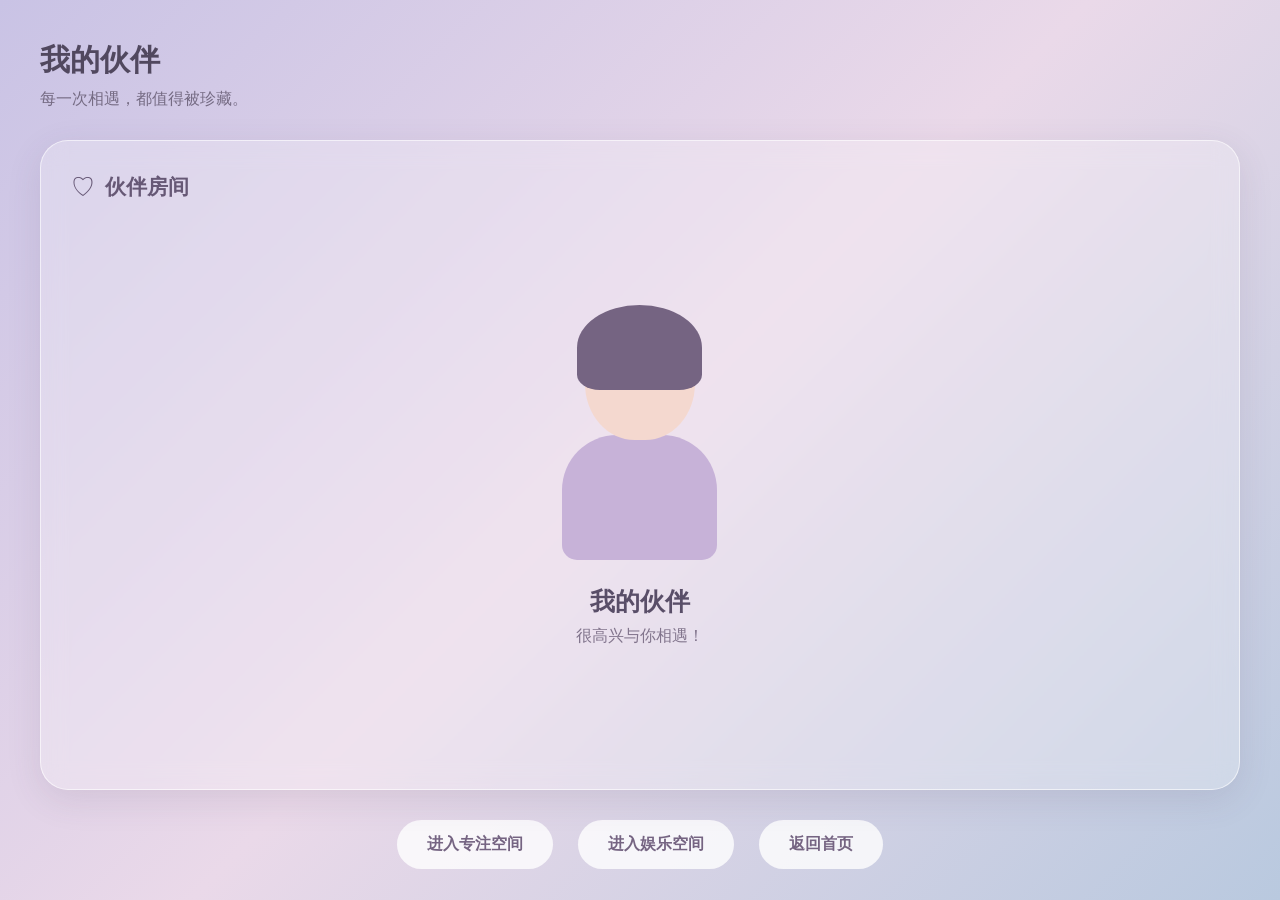
==== frontend/companion.html @ 2e96fd87 "Add files via upload" ====
<!--
<!DOCTYPE html>
<html lang="zh-CN">
<head>
    <meta charset="UTF-8">
    <meta name="viewport" content="width=device-width, initial-scale=1.0">
    <title>我的伙伴 - StarMate</title>

    <link rel="stylesheet" href="css/common.css">
    <link rel="stylesheet" href="css/room.css">
</head>

<body>

    <header>
        <h1>我的伙伴</h1>
        <p>欢迎回到你们的小天地</p>
    </header>

    <main>

        <section>
            <h2>伙伴信息</h2>
            <div id="petInfo">
                <p>伙伴名称：暂未创建</p>
                <p>伙伴等级：Lv.1</p>
                <p>伙伴经验：0</p>
            </div>
        </section>

        <section>
            <h2>伙伴房间</h2>
            <div id="room">
                <p>这里将展示你的伙伴和房间背景</p>
            </div>
        </section>

        <section>
            <h2>成长记录</h2>
            <div id="growthInfo">
                <p>这里将展示伙伴的成长情况</p>
            </div>
        </section>

        <nav>
            <a href="focus.html">进入专注空间</a>
            <a href="entertainment.html">进入娱乐空间</a>
            <a href="index.html">返回首页</a>
        </nav>

    </main>

</body>
</html>
-->


<!DOCTYPE html>
<html lang="zh-CN">
<head>
    <meta charset="UTF-8">
    <meta name="viewport" content="width=device-width, initial-scale=1.0">
    <title>StarMate - 我的伙伴</title>

    <link rel="stylesheet" href="css/style.css">
    <link rel="stylesheet" href="css/companion.css">
</head>

<body>

<div class="app-container">

    <!-- 右侧主体区域 -->
    <main class="companion-main">

        <!-- 页面标题 -->
        <header class="page-header">
            <h1>我的伙伴</h1>
            <p>每一次相遇，都值得被珍藏。</p>
        </header>


        <!-- 伙伴房间 -->
        <section class="companion-room">

            <div class="room-title">
                <span>♡</span>
                <h2>伙伴房间</h2>
            </div>

            <!-- 有伙伴时显示 -->
            <div class="companion-display" id="companion-display">

                <div class="companion-character">

                    <div class="companion-head"></div>
                    <div class="companion-hair"></div>
                    <div class="companion-body"></div>

                </div>

                <div class="companion-info">
                    <h2 id="companion-name">我的伙伴</h2>
                    <p>很高兴与你相遇！</p>
                </div>

            </div>

            <!-- 没有伙伴时显示 -->
            <div class="empty-state" id="empty-state">
                <div class="empty-icon">♡</div>
                <h2>暂未创建伙伴</h2>
                <p>创建一位属于你的伙伴，开启新的故事吧。</p>

                <a href="create.html" class="create-link">
                    创建伙伴
                </a>
            </div>

        </section>

        <div class="companion-actions">
            <a href="focus.html" class="action-btn">进入专注空间</a>

            <a href="entertainment.html" class="action-btn">进入娱乐空间</a>

            <a href="index.html" class="action-btn">返回首页</a>
        </div>

    </main>

</div>

<script src="js/companion.js"></script>

</body>
</html>
---- frontend/css/common.css ----
/* 页面基本设置 
body {
    margin: 0;
    padding: 0;
    font-family: "Microsoft YaHei", sans-serif;
    background-color: #F8F5FF;
    color: #454052;
    text-align: center;
}*/

/* 顶部区域 对应html中的header标签
header {
    padding: 30px;
    background-color: #E9DFFF;
}*/

/* 主内容区域 
main {
    margin: 80px auto;
    padding: 30px;
}*/

/* 导航区域 
nav {
    margin-top: 40px;
}*/

/* 导航按钮 
nav a {  
    display: inline-block;
    margin: 10px;
    padding: 15px 25px;
    background-color: #DCCBFA;
    color: #454052;
    text-decoration: none; 
    border-radius: 15px;
}*/

/* 鼠标悬停效果 
nav a:hover {
    background-color: #C8B0F2;
}
*/
---- frontend/css/room.css ----
/* 伙伴房间 
#room {
    min-height: 250px;
    background-color: #E9DFFF;
    border-radius: 20px;
    padding: 20px;
}*/
---- frontend/css/style.css ----
/* 清除默认样式 */
* {
    margin: 0;
    padding: 0;
    box-sizing: border-box;
}

/* 页面基础设置 */
body {
    font-family: "Microsoft YaHei", sans-serif;
    overflow: hidden;
}

/* 整体布局 */
.app-container {
    display: flex;
    width: 100vw;
    height: 100vh;
}

/* 左侧导航栏 */
.sidebar {
    width: 230px;
    height: 100vh;
    flex-shrink: 0;
    background: rgba(42, 39, 62, 0.96);
    color: white;
    display: flex;
    flex-direction: column;
    padding: 30px 18px;
    z-index: 10;
}

/* Logo */
.logo {
    font-size: 26px;
    font-weight: bold;
    letter-spacing: 1px;
    margin-bottom: 65px;
    padding-left: 10px;
}

.logo span {
    color: #e9b9e7;
}

/* 导航区域 */
.nav-list {
    display: flex;
    flex-direction: column;
    gap: 18px;
}

/* 导航按钮 */
.nav-item {
    text-decoration: none;
    color: #e4deed;
    padding: 17px 15px;
    border-radius: 14px;
    font-size: 16px;
    transition: 0.25s;
}

.nav-item span {
    margin-right: 12px;
    font-size: 19px;
}

/* 鼠标悬停 */
.nav-item:hover {
    background: rgba(215, 180, 230, 0.22);
    color: white;
    transform: translateX(4px);
}

/* 底部用户区域 */
.sidebar-bottom {
    margin-top: auto;
    display: flex;
    align-items: center;
    gap: 12px;
    padding: 15px;
    color: #ded5e9;
}

.user-avatar {
    width: 38px;
    height: 38px;
    border-radius: 50%;
    background: #a88ebc;
    display: flex;
    align-items: center;
    justify-content: center;
    font-size: 22px;
}

.nav-item.active {
    background: rgba(215, 180, 230, 0.28);
    color: white;
}
---- frontend/css/companion.css ----
/* 页面主体 */

.companion-main {
    flex: 1;
    min-height: 100vh;
    padding: 40px;
    position: relative;
    width: 100%;

    /* 首页默认背景 */
    background: linear-gradient(
        135deg,
        #c9c3e5,
        #ead9e9,
        #b9c9df
    );
}


/* 页面标题 */

.page-header {
    margin-bottom: 30px;
}

.page-header h1 {
    font-size: 30px;
    color: #51485f;
    margin-bottom: 8px;
}

.page-header p {
    color: #756b83;
}


/* 伙伴房间 */

.companion-room {
    width: 100%;
    min-height: 650px;
    padding: 30px;

    background: rgba(255, 255, 255, 0.25);
    backdrop-filter: blur(12px);
    -webkit-backdrop-filter: blur(12px);
    border: 1px solid rgba(255, 255, 255, 0.6);
    border-radius: 28px;

    box-shadow: 0 10px 35px rgba(80, 65, 100, 0.12);
    position: relative;
}


/* 房间标题 */

.room-title {
    display: flex;
    align-items: center;
    gap: 10px;
    color: #665875;
}

.room-title span {
    font-size: 24px;
}

.room-title h2 {
    font-size: 21px;
}


/* 人物展示区域 */

.companion-display {
    min-height: 520px;

    display: flex;
    flex-direction: column;
    align-items: center;
    justify-content: center;
}


/* 人物形象 */

.companion-character {
    width: 180px;
    height: 260px;
    position: relative;
    margin-top: 20px;
}

.companion-head {
    width: 110px;
    height: 125px;

    background: #f4d8cf;
    border-radius: 48% 48% 45% 45%;

    position: absolute;
    top: 15px;
    left: 35px;
    z-index: 2;
}

.companion-hair {
    width: 125px;
    height: 85px;

    background: #756482;
    border-radius: 55% 55% 20% 20%;

    position: absolute;
    top: 5px;
    left: 27px;
    z-index: 3;
}

.companion-body {
    width: 155px;
    height: 125px;

    background: #c7b2d8;
    border-radius: 55px 55px 15px 15px;

    position: absolute;
    top: 135px;
    left: 12px;
}


/* 伙伴名称 */

.companion-info {
    text-align: center;
    margin-top: 25px;
    color: #594e68;
}

.companion-info h2 {
    font-size: 25px;
    margin-bottom: 8px;
}

.companion-info p {
    color: #82758d;
}


/* 未创建状态 */

.empty-state {
    min-height: 520px;

    display: none;
    flex-direction: column;
    align-items: center;
    justify-content: center;

    text-align: center;
    color: #756b83;
}

.empty-icon {
    font-size: 60px;
    margin-bottom: 15px;
}

.empty-state h2 {
    margin-bottom: 12px;
}

.empty-state p {
    margin-bottom: 25px;
}


/* 创建按钮 */

.create-link {
    display: inline-block;
    padding: 12px 28px;

    color: white;
    text-decoration: none;

    background: #9885b5;
    border-radius: 25px;

    transition: 0.2s;
}

.create-link:hover {
    background: #806b9e;
}

/* 伙伴房间下方的操作按钮 */
.companion-actions {
    display: flex;
    justify-content: center;
    gap: 25px;
    margin: 30px auto;
}

/* 单个按钮 */
.action-btn {
    display: inline-block;
    padding: 14px 30px;
    border-radius: 30px;
    background: rgba(255, 255, 255, 0.8);
    color: #756482;
    text-decoration: none;
    font-size: 16px;
    font-weight: bold;
    transition: 0.3s;
}

/* 鼠标悬停效果 */
.action-btn:hover {
    background: #756482;
    color: white;
    transform: translateY(-3px);
}
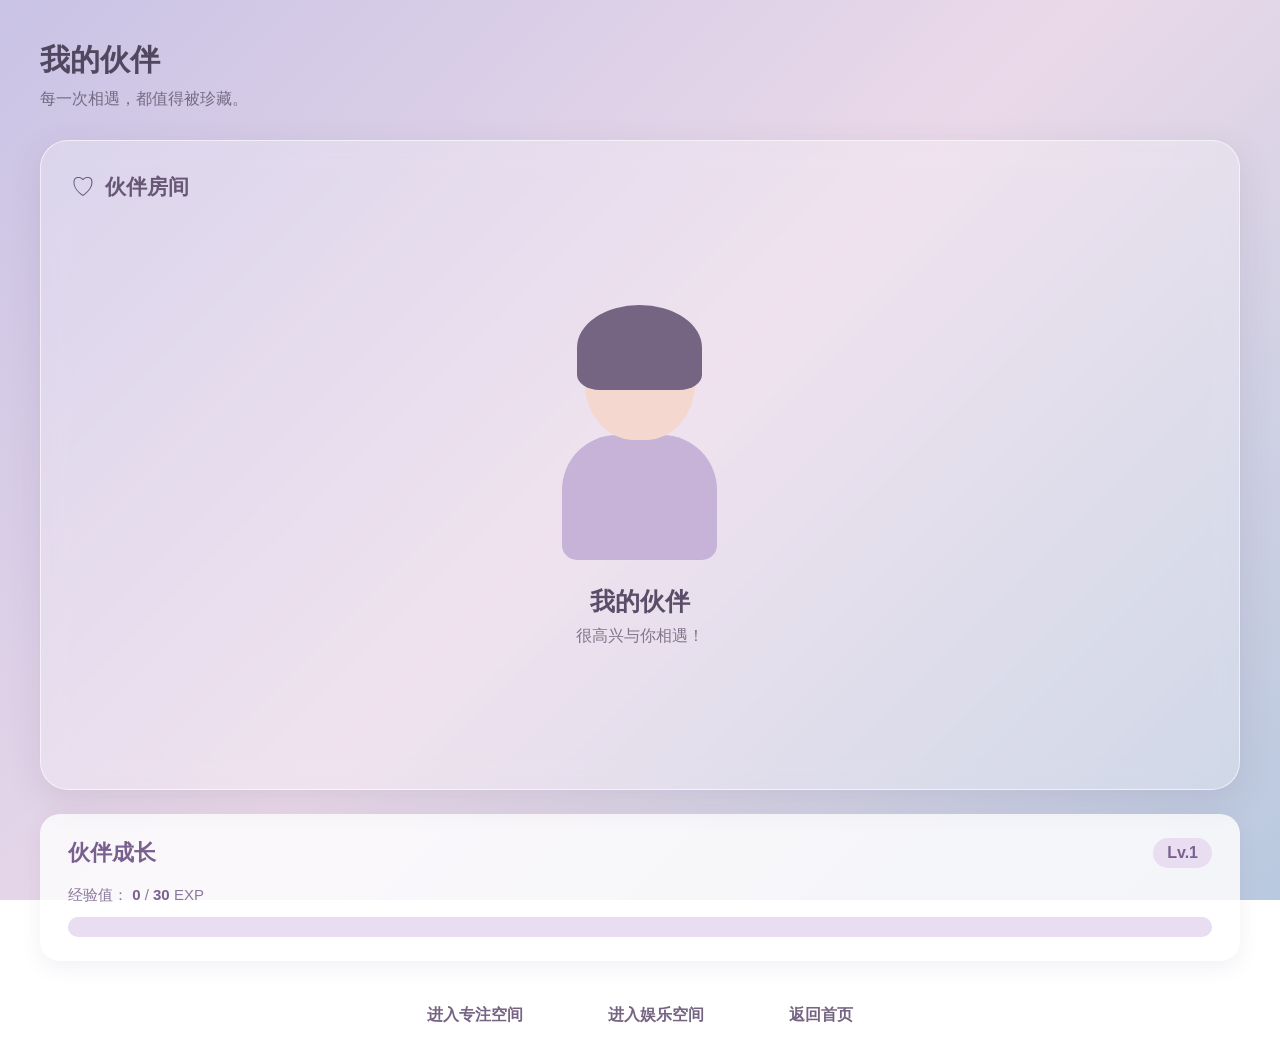
==== commit f8212817: "Add files via upload" ====
--- a/frontend/companion.html
+++ b/frontend/companion.html
@@ -119,6 +119,26 @@
 
         </section>
 
+        
+        <!-- 伙伴成长面板 -->
+        <section id="growth-panel">
+            <div class="growth-header">
+                <h2>伙伴成长</h2>
+                <span id="pet-level">Lv.1</span>
+            </div>
+
+            <div class="growth-exp">
+                <span>经验值：</span>
+                <span id="pet-exp">0</span>
+                <span> / </span>
+                <span id="pet-next">30</span>
+                <span> EXP</span>
+            </div>
+
+            <progress id="pet-exp-bar" value="0" max="100"></progress>
+        </section>
+
+
         <div class="companion-actions">
             <a href="focus.html" class="action-btn">进入专注空间</a>
 
@@ -131,7 +151,11 @@
 
 </div>
 
+
+<script src="js/c-api.js"></script>
+<script src="js/growth.js"></script>
 <script src="js/companion.js"></script>
+
 
 </body>
 </html>
--- a/frontend/css/style.css
+++ b/frontend/css/style.css
@@ -9,7 +9,8 @@
 /* 页面基础设置 */
 body {
     font-family: "Microsoft YaHei", sans-serif;
-    overflow: hidden;
+    overflow-x: hidden;
+    overflow-y: auto;
 }
 
 /* 整体布局 */
--- a/frontend/css/companion.css
+++ b/frontend/css/companion.css
@@ -222,4 +222,99 @@
     background: #756482;
     color: white;
     transform: translateY(-3px);
+}
+
+
+/* ===== 伙伴成长面板美化 ===== */
+
+#growth-panel {
+    width: 100%;
+    box-sizing: border-box;
+    margin: 24px 0;
+    padding: 24px 28px;
+
+    background: rgba(255, 255, 255, 0.82);
+    border-radius: 20px;
+
+    box-shadow: 0 6px 20px rgba(120, 95, 150, 0.10);
+}
+
+/* 标题和等级 */
+.growth-header {
+    display: flex;
+    justify-content: space-between;
+    align-items: center;
+    margin-bottom: 18px;
+}
+
+.growth-header h2 {
+    margin: 0;
+    color: #79618F;
+    font-size: 22px;
+}
+
+#pet-level {
+    padding: 6px 14px;
+    border-radius: 20px;
+    background: #E9DDF2;
+    color: #79618F;
+    font-weight: bold;
+}
+
+/* 经验数值 */
+.growth-exp {
+    margin-bottom: 12px;
+    color: #8A789A;
+    font-size: 15px;
+}
+
+#pet-exp,
+#pet-next {
+    font-weight: bold;
+    color: #79618F;
+}
+
+/* 横向经验进度条 */
+#pet-exp-bar {
+    display: block;
+    width: 100%;
+    height: 20px;
+
+    appearance: none;
+    -webkit-appearance: none;
+
+    border: none;
+    border-radius: 20px;
+    overflow: hidden;
+
+    background: #E8DDF1;
+}
+
+/* Chrome / Edge */
+#pet-exp-bar::-webkit-progress-bar {
+    background: #E8DDF1;
+    border-radius: 20px;
+}
+
+#pet-exp-bar::-webkit-progress-value {
+    background: linear-gradient(90deg, #B59ACD, #9071B4);
+    border-radius: 20px;
+    transition: width 0.5s ease;
+}
+
+/* Firefox */
+#pet-exp-bar::-moz-progress-bar {
+    background: linear-gradient(90deg, #B59ACD, #9071B4);
+    border-radius: 20px;
+}
+
+html {
+    min-height: 100%;
+    background: linear-gradient(135deg, #c9c3e5, #ead9e9, #b9c9df);
+    background-attachment: fixed;
+}
+
+body {
+    min-height: 100vh;
+    background: transparent;
 }
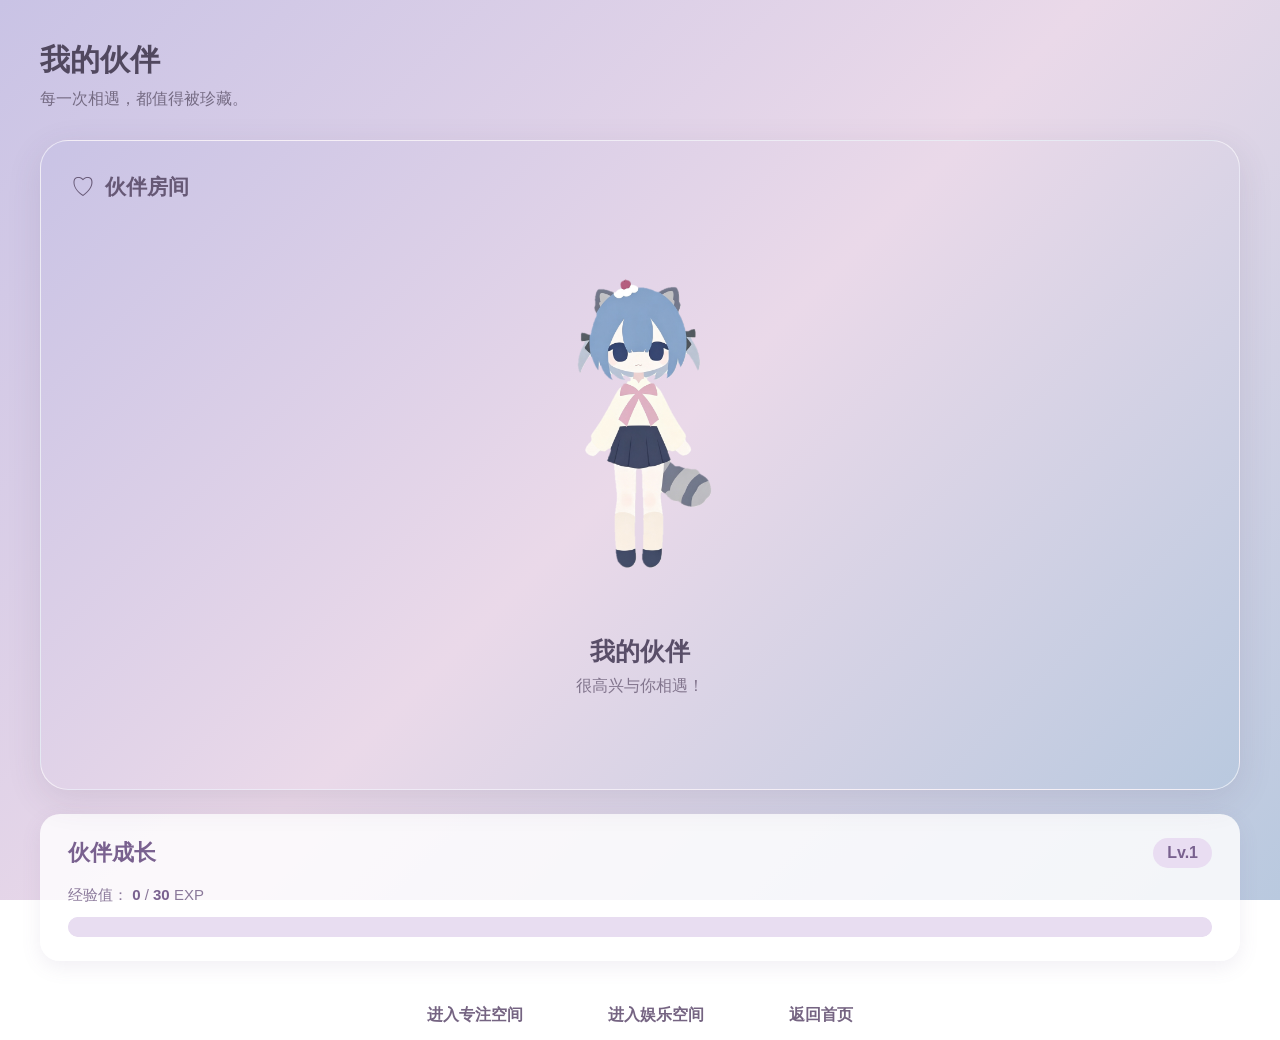
==== commit 4537511f: "Add files via upload" ====
--- a/frontend/companion.html
+++ b/frontend/companion.html
@@ -1,60 +1,3 @@
-<!--
-<!DOCTYPE html>
-<html lang="zh-CN">
-<head>
-    <meta charset="UTF-8">
-    <meta name="viewport" content="width=device-width, initial-scale=1.0">
-    <title>我的伙伴 - StarMate</title>
-
-    <link rel="stylesheet" href="css/common.css">
-    <link rel="stylesheet" href="css/room.css">
-</head>
-
-<body>
-
-    <header>
-        <h1>我的伙伴</h1>
-        <p>欢迎回到你们的小天地</p>
-    </header>
-
-    <main>
-
-        <section>
-            <h2>伙伴信息</h2>
-            <div id="petInfo">
-                <p>伙伴名称：暂未创建</p>
-                <p>伙伴等级：Lv.1</p>
-                <p>伙伴经验：0</p>
-            </div>
-        </section>
-
-        <section>
-            <h2>伙伴房间</h2>
-            <div id="room">
-                <p>这里将展示你的伙伴和房间背景</p>
-            </div>
-        </section>
-
-        <section>
-            <h2>成长记录</h2>
-            <div id="growthInfo">
-                <p>这里将展示伙伴的成长情况</p>
-            </div>
-        </section>
-
-        <nav>
-            <a href="focus.html">进入专注空间</a>
-            <a href="entertainment.html">进入娱乐空间</a>
-            <a href="index.html">返回首页</a>
-        </nav>
-
-    </main>
-
-</body>
-</html>
--->
-
-
 <!DOCTYPE html>
 <html lang="zh-CN">
 <head>
@@ -91,13 +34,17 @@
             <!-- 有伙伴时显示 -->
             <div class="companion-display" id="companion-display">
 
-                <div class="companion-character">
 
-                    <div class="companion-head"></div>
-                    <div class="companion-hair"></div>
-                    <div class="companion-body"></div>
+            <div class="companion-character">
 
-                </div>
+                <img
+                    id="companion-image"
+                    src="assets/characters/character-01.png"
+                    alt="我的桌宠"
+                >
+
+            </div>
+
 
                 <div class="companion-info">
                     <h2 id="companion-name">我的伙伴</h2>
@@ -154,7 +101,7 @@
 
 <script src="js/c-api.js"></script>
 <script src="js/growth.js"></script>
-<script src="js/companion.js"></script>
+<script type="module" src="js/companion.js"></script>
 
 
 </body>
--- a/frontend/css/companion.css
+++ b/frontend/css/companion.css
@@ -317,4 +317,19 @@
 body {
     min-height: 100vh;
     background: transparent;
-}+}
+
+/* 我的伙伴：桌宠完整立绘 */
+.companion-character {
+    display: flex;
+    justify-content: center;
+    align-items: center;
+    width: 100%;
+    height: 360px;
+}
+
+.companion-character img {
+    height: 100%;
+    max-width: 100%;
+    object-fit: contain;
+}
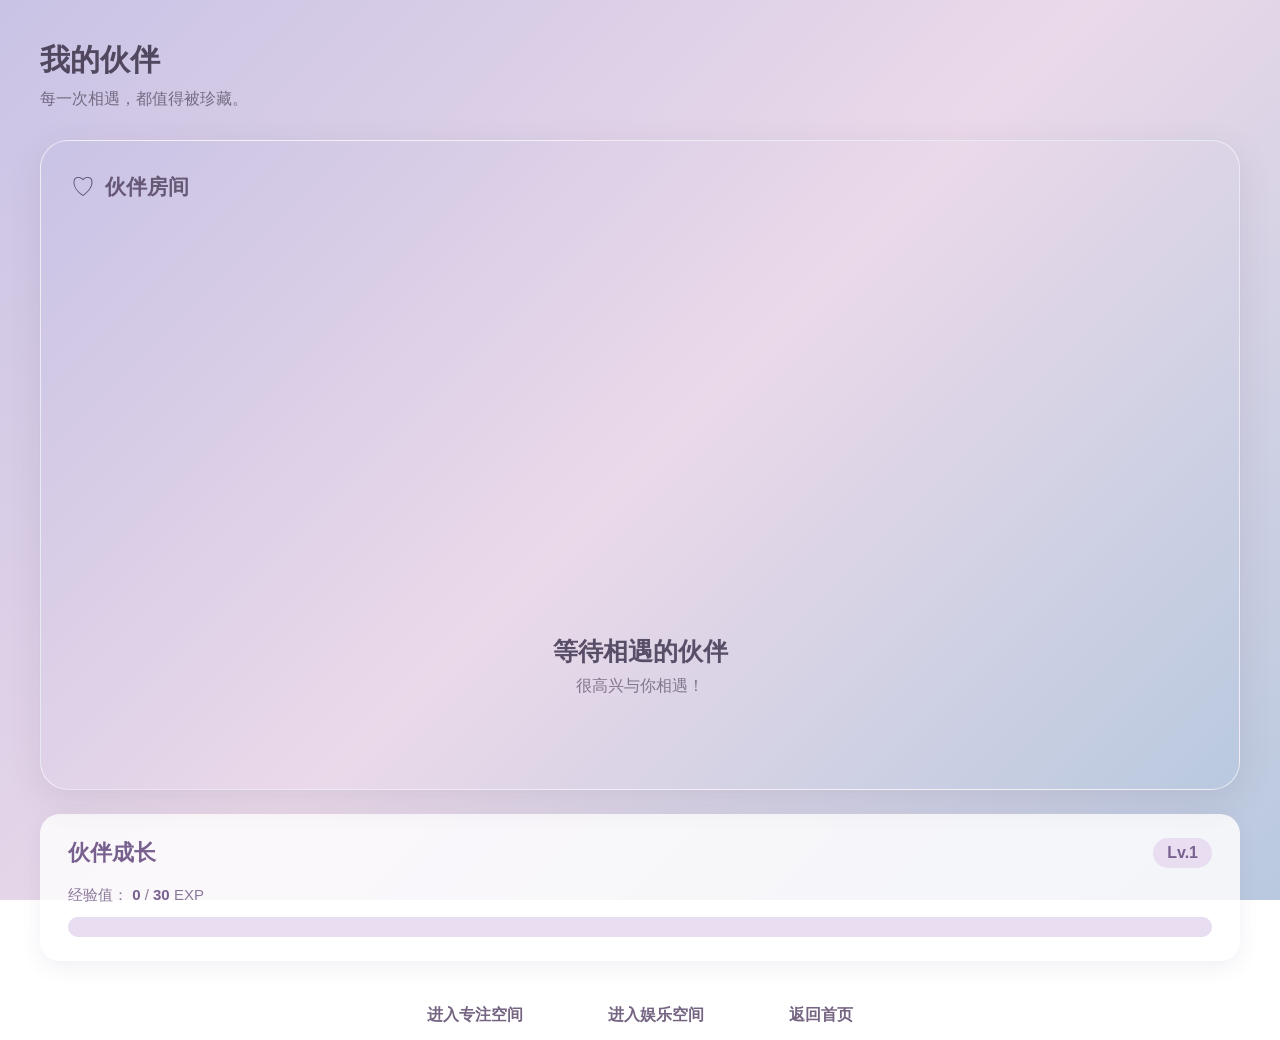
==== commit 06f99fd7: "feat: 伙伴数据统一以后端为数据源，桌宠状态持久化 前端原先各页面直接读 localStorage 里的 starMateData，清缓存或换设备后 形象、名字、背景会丢失；娱乐空间的桌宠状态也只" ====
--- a/frontend/companion.html
+++ b/frontend/companion.html
@@ -100,8 +100,9 @@
 
 
 <script src="js/c-api.js"></script>
+<script src="js/companion-store.js"></script>
 <script src="js/growth.js"></script>
-<script type="module" src="js/companion.js"></script>
+<script src="js/companion.js"></script>
 
 
 </body>
